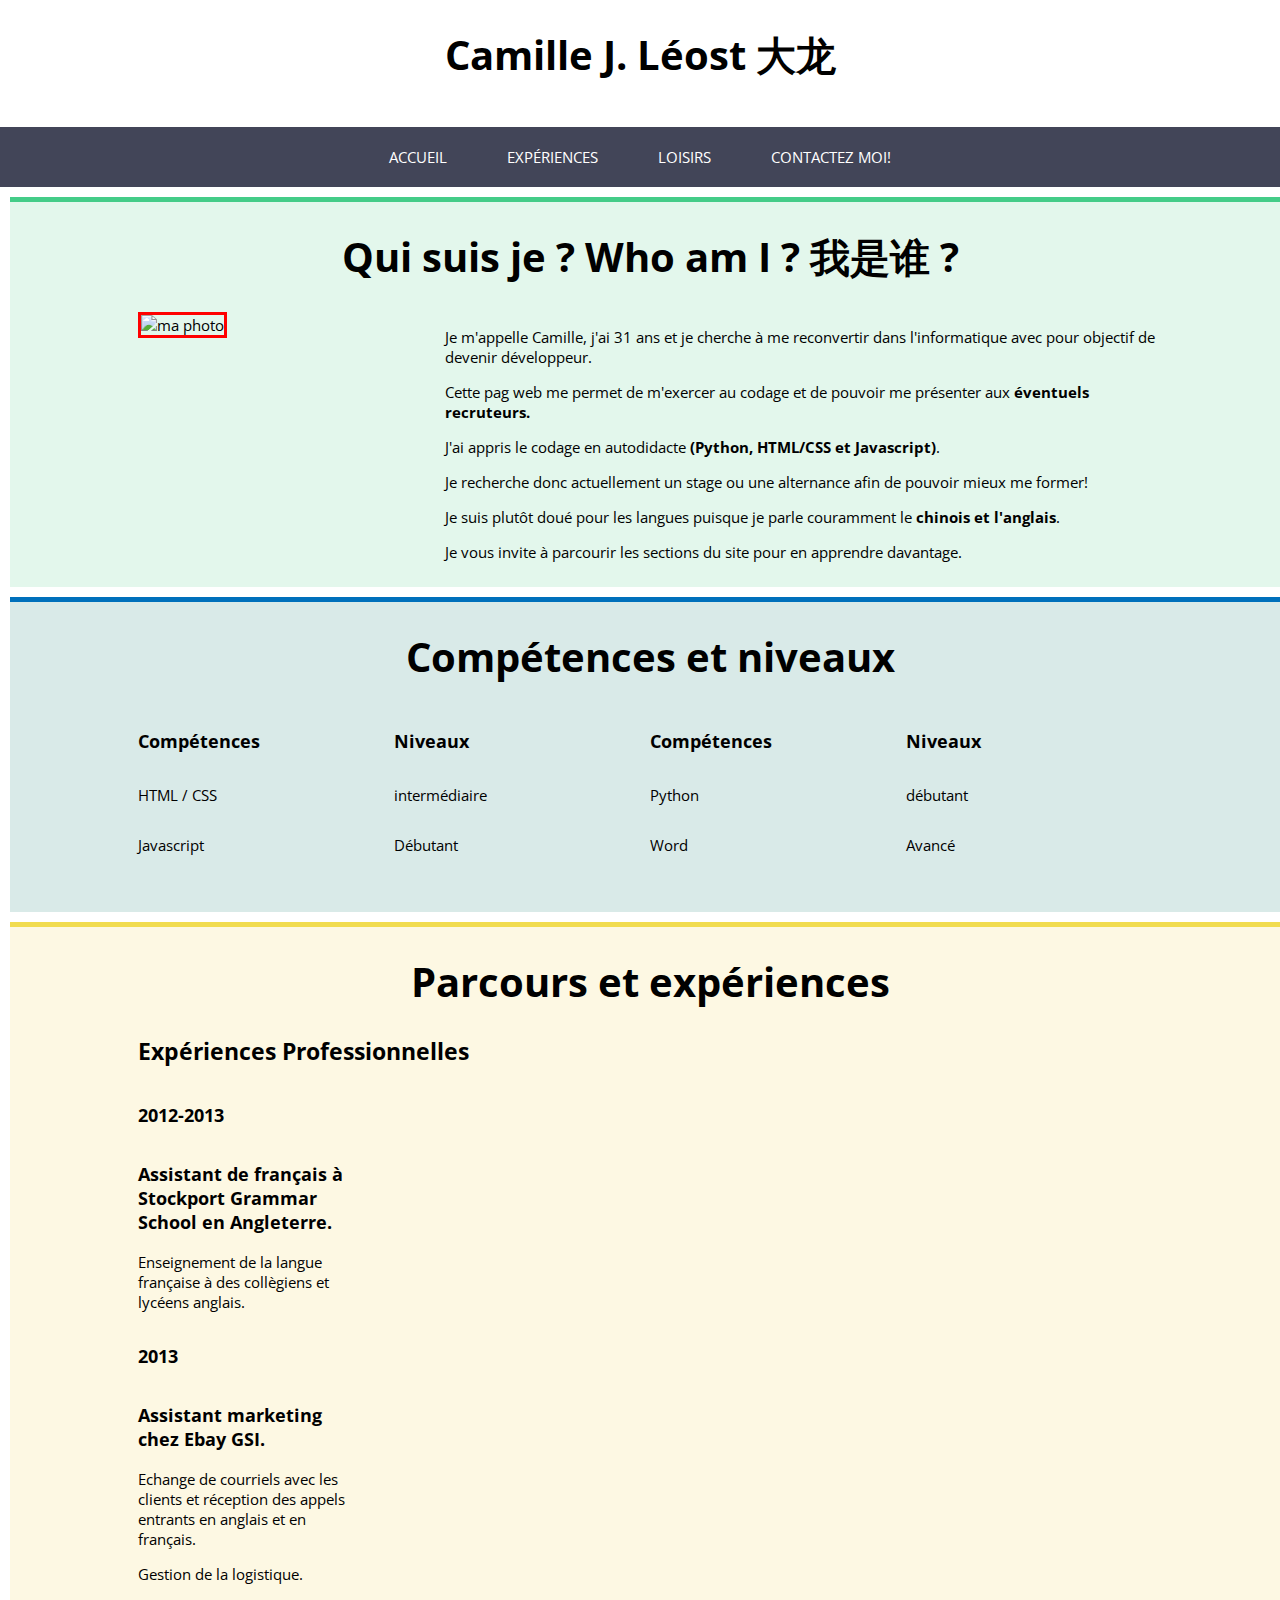
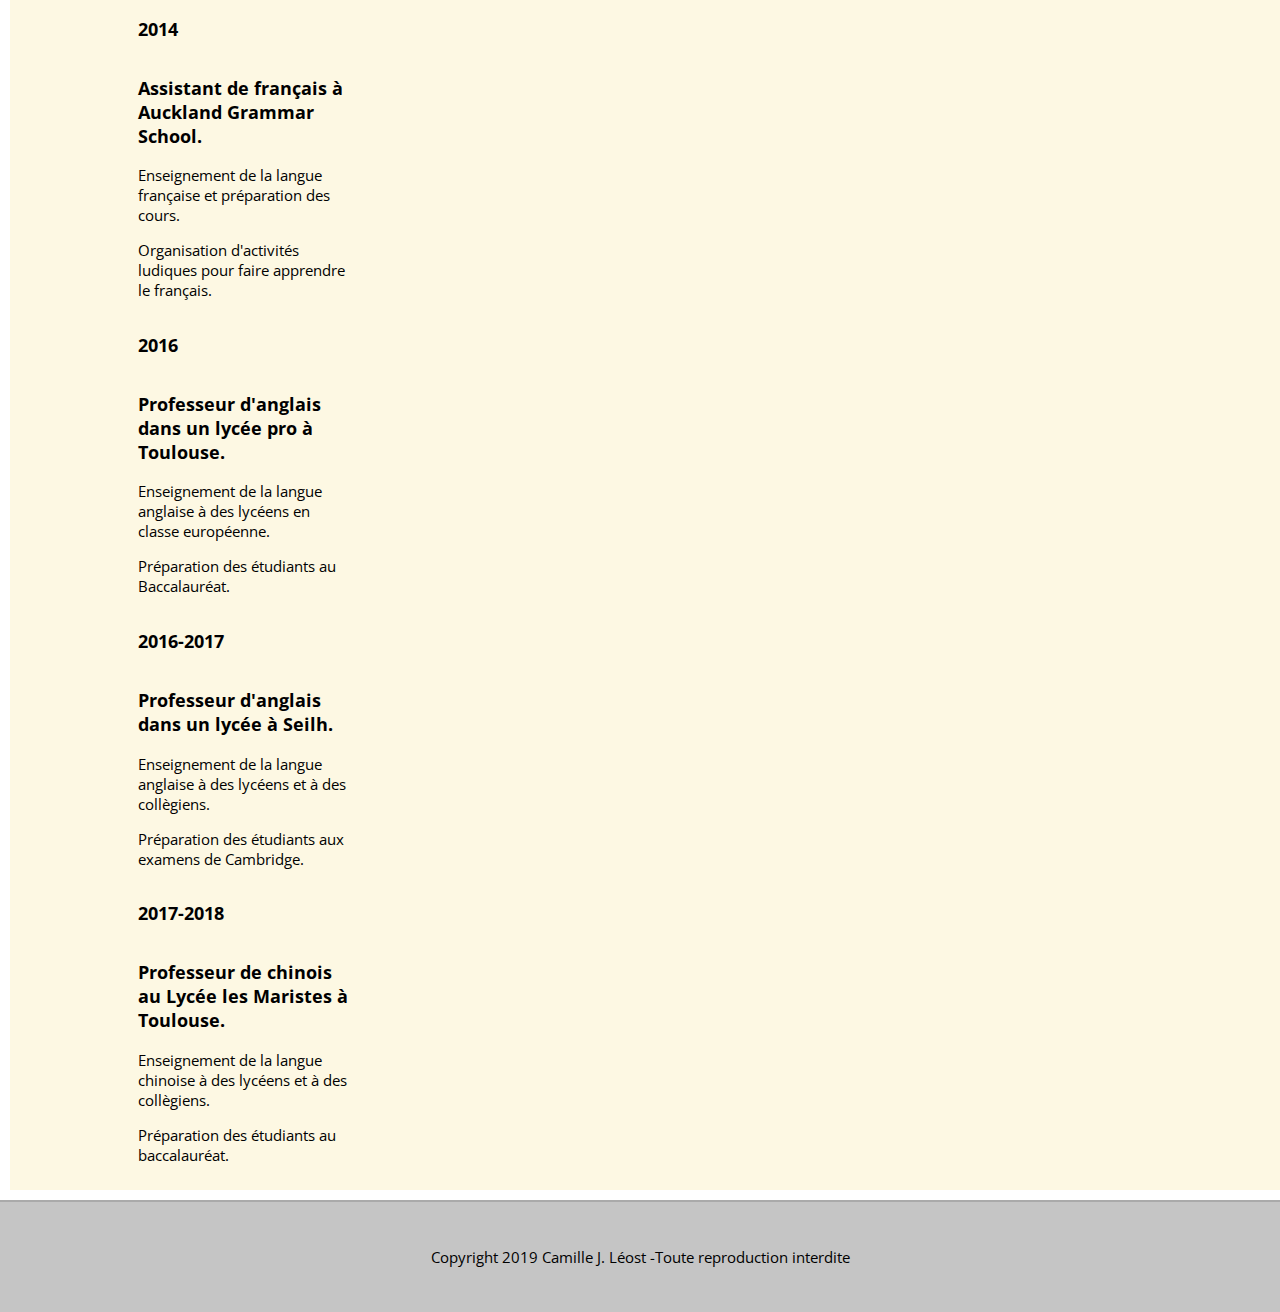
==== index.html @ 3ca23916 "first commit" ====
<!DOCTYPE html>
<html lang="fr-FR" dir="ltr">
  <head>
    <meta charset="utf-8">
    <meta name="viewport" content="width=device-width, initial-scale= 1.0">
    <meta name="description" content="Présentation de M. Camille J. Léost-CV">
    <link href="https://fonts.googleapis.com/css?family=Open+Sans+Condensed:300&display=swap"
    rel="stylesheet">
    <title>Essai</title>
      <link rel="stylesheet" href="style13.css">
  </head>
  <body>
     <header>
         <h1>Camille J. Léost 大龙</h1>
     </header>
     <nav>
       <div class="table">
          <ul>
              <li class="menu1">
                <a href="index.html">Accueil</a>
              </li>
              <li class="menu2">
                 <a href="essai2.html">Expériences</a>
              </li>
              <li class="menu3">
                  <a href="essai3.html">Loisirs</a>
              </li>
              <li class= "menu4">
                  <a href="essai4.html">Contactez moi!</a>
              </li>
          </ul>
        </div>
     </nav>
     <article>
       <section class="presentation">
         <h1>Qui suis je ? Who am I ? 我是谁 ?</h1>
        <div class="sec">
          <div class="left">
             <img src="chine2.jpg" class="aaa" alt="ma photo">
          </div>
          <div class="right">
          <p>Je m'appelle Camille, j'ai 31 ans et je cherche à me reconvertir dans l'informatique avec pour objectif de devenir développeur. </p>
          <p>Cette pag web me permet de m'exercer au codage et de pouvoir me présenter aux <strong>éventuels recruteurs.</strong> </p>
          <p>J'ai appris le codage en autodidacte <strong>(Python, HTML/CSS et Javascript)</strong>.</p>
          <p>Je recherche donc actuellement un stage ou une alternance afin de pouvoir mieux me former!</p>
          <p>Je suis plutôt doué pour les langues puisque je parle couramment le <strong>chinois et l'anglais</strong>.</p>
          <p>Je vous invite à parcourir les sections du site pour en apprendre davantage.</p>
          </div>
        </div>
       </section>
       <section class="competences">
         <h1>Compétences et niveaux</h1>
         <div class="sec">
               <div class="cleft">
                    <div class="sous">
                      <div class="sousleft"><h3>Compétences</h3></div>
                      <div class="sousright"><h3>Niveaux</h3></div>
                    </div>
                    <div class="sous">
                      <div class="sousleft"><p>HTML / CSS</p></div>
                      <div class="sousright"><p>intermédiaire</p></div>
                    </div>
                    <div class="sous">
                      <div class="sousleft"><p>Javascript</p></div>
                      <div class="sousright"><p>Débutant</p></div>
                    </div>
                  </div>
                  <div class="cright">
                      <div class="sous">
                        <div class="sousleft"><h3>Compétences</h3></div>
                        <div class="sousright"><h3>Niveaux</h3></div>
                      </div>
                      <div class="sous">
                        <div class="sousleft"><p>Python</p></div>
                        <div class="sousright"><p>débutant</p></div>
                      </div>
                      <div class="sous">
                        <div class="sousleft"><p>Word</p></div>
                        <div class="sousright"><p>Avancé</p></div>
                      </div>
                  </div>

             </div>
       </section>
       <section class= "parcours">
         <h1>Parcours et expériences</h1>
         <div class="sec">
            <h2>Expériences Professionnelles</h2>
            <div class="exp">
               <div class="left">
                 <h3>2012-2013</h3>
                 <div class="right">
                   <h3>Assistant de français à Stockport Grammar School en Angleterre.</h3>
                   <p>Enseignement de la langue française à des collègiens et lycéens anglais.</p>
                 </div>
               </div>
            </div>
            <div class="exp">
               <div class="left">
                 <h3>2013</h3>
                 <div class="right">
                   <h3>Assistant marketing chez Ebay GSI.</h3>
                   <p>Echange  de courriels avec les clients et réception des appels entrants en anglais et en français.</p>
                   <p>Gestion de la logistique.</p>
                 </div>
               </div>
            </div>
            <div class="exp">
               <div class="left">
                 <h3>2014</h3>
                 <div class="right">
                   <h3>Assistant de français à Auckland Grammar School.</h3>
                   <p>Enseignement de la langue française et préparation des cours.</p>
                   <p>Organisation d'activités ludiques pour faire apprendre le français.</p>
                 </div>
               </div>
            </div>
            <div class="exp">
               <div class="left">
                 <h3>2016</h3>
                 <div class="right">
                   <h3>Professeur d'anglais dans un lycée pro à Toulouse.</h3>
                   <p>Enseignement de la langue anglaise à des lycéens en classe européenne.</p>
                   <p>Préparation des étudiants au Baccalauréat.</p>
                 </div>
               </div>
            </div>
            <div class="exp">
               <div class="left">
                 <h3>2016-2017</h3>
                 <div class="right">
                   <h3>Professeur d'anglais dans un lycée à Seilh.</h3>
                   <p>Enseignement de la langue anglaise à des lycéens et à des collègiens.</p>
                   <p>Préparation des étudiants aux examens de Cambridge.</p>
                 </div>
               </div>
            </div>
            <div class="exp">
               <div class="left">
                 <h3>2017-2018</h3>
                 <div class="right">
                   <h3>Professeur de chinois au Lycée les Maristes à Toulouse.</h3>
                   <p>Enseignement de la langue chinoise à des lycéens et à des collègiens.</p>
                   <p>Préparation des étudiants au baccalauréat.</p>
                 </div>
               </div>
            </div>
         </div>
       </section>
     </article>
     <footer>
         <p>Copyright 2019 Camille J. Léost -Toute reproduction interdite</p>
     </footer>
  </body>
</html>
---- style13.css ----
body{
  font-family: 'Open Sans Condensed', sans-serif;
  font-size: 15px;
  margin: 0px;
  padding: 0px;
}

h1{
  font-size: 40px;
  font-weight: bold;
  text-align: center;
}


img{
	width: 280px;
	height: 220px;
  border-style: solid;
  border-width: 3px;
  border-color: red;
}



header{
  height: 100px;
}

footer{
  height: 80px;
  padding-top: 30px;
  text-align: center;
  background-color: #C5C5C5;
  border-top: 2PX solid #AAA;
}

nav{
  width: 100%;
  background-color: #424558;
}

nav ul{
  margin: 0px;
  padding: 0px;
}

nav li{
  list-style-type: none;
  float: left;
}

nav a{
  display: inline-block;
  text-decoration: none;
  padding: 20px 30px;
  color:#FFF;
  text-transform: uppercase;
  font-size: 15px;
}

.table{
  display: table;
  margin: 0 auto;
}

.menu1:hover, .presentation{
  border-top:  5px solid #4C8;
  background-color: rgba(64, 200, 130, 0.15);
}

.menu2:hover, .parcours{
  border-top: 5px solid #f1dc4f;
  background-color: rgba(241, 211, 70, 0.15);
}

.menu3:hover, .competences {
  border-top: 5px solid #0070BB;
  background-color: rgba(000, 112, 102, 0.15);
}

.menu4:hover{
  border-top: 5px solid #E44D26;
  background-color: rgba(228, 77, 38, 0.15);
}

nav li:hover a{
  padding: 15px 30px 20px 30px;
}


section{
  width: 100%;
  min-height: 300px;
  padding-bottom: 10px;
  margin: 10px;
}

.sec{
  margin: 0px 10%;
}

.left{
  float: left;
  width: 30%;
}

.right{
  float: left;
  width: 70%;
}

.cleft, .cright, .sousleft, .sousright{
  width: 50%;
  float: left;
}

.sec::after, .exp::after{
  content: "";
  display: table;
  clear: both;
}

.orange{
  border-top: 5px solid orange;
  background-color:  rgba(228,117, 38, 0.15);
}

.rose{
  border-top: 5px solid purple;
  background-color: rgba(204,0,255,0.15);
}

.rouge{
  border-top: 5px solid red;
  background-color: rgba(228, 77, 38, 0.15);
}


.leftexp{
  width: 45%
  float: left;
}


.rightexp{
  width: 50%
  float: left;
  margin-left: 5%;
}

.vert{
  border-top: 5px solid #55AB67;
  background-color: rgba(75, 200, 80, 0.15);
}

.bleu{
  border-top: 5px solid #0070BB;
    background-color: rgba(000, 112, 102, 0.15);
}

.beige{
    border-top: 5px solid #FF9966;
    background-color: rgba(255, 204, 102, 0.15);
}




.vert img{
  width: 220px;
  height: 280px;
}

.beige img{
  width: 770px;
  height: 470px;
}

@media screen and (max-width:780px){
  header{
    height:50px;
   }
   h1{
     font-size: 28px;
    margin: 20px 0px 0px 0px;
     }
     nav li a{
       font-size: 12px;
       padding: 10px;
       }
     navli: hover a{
       padding: 5px 10px 10px 10px;
       }
}
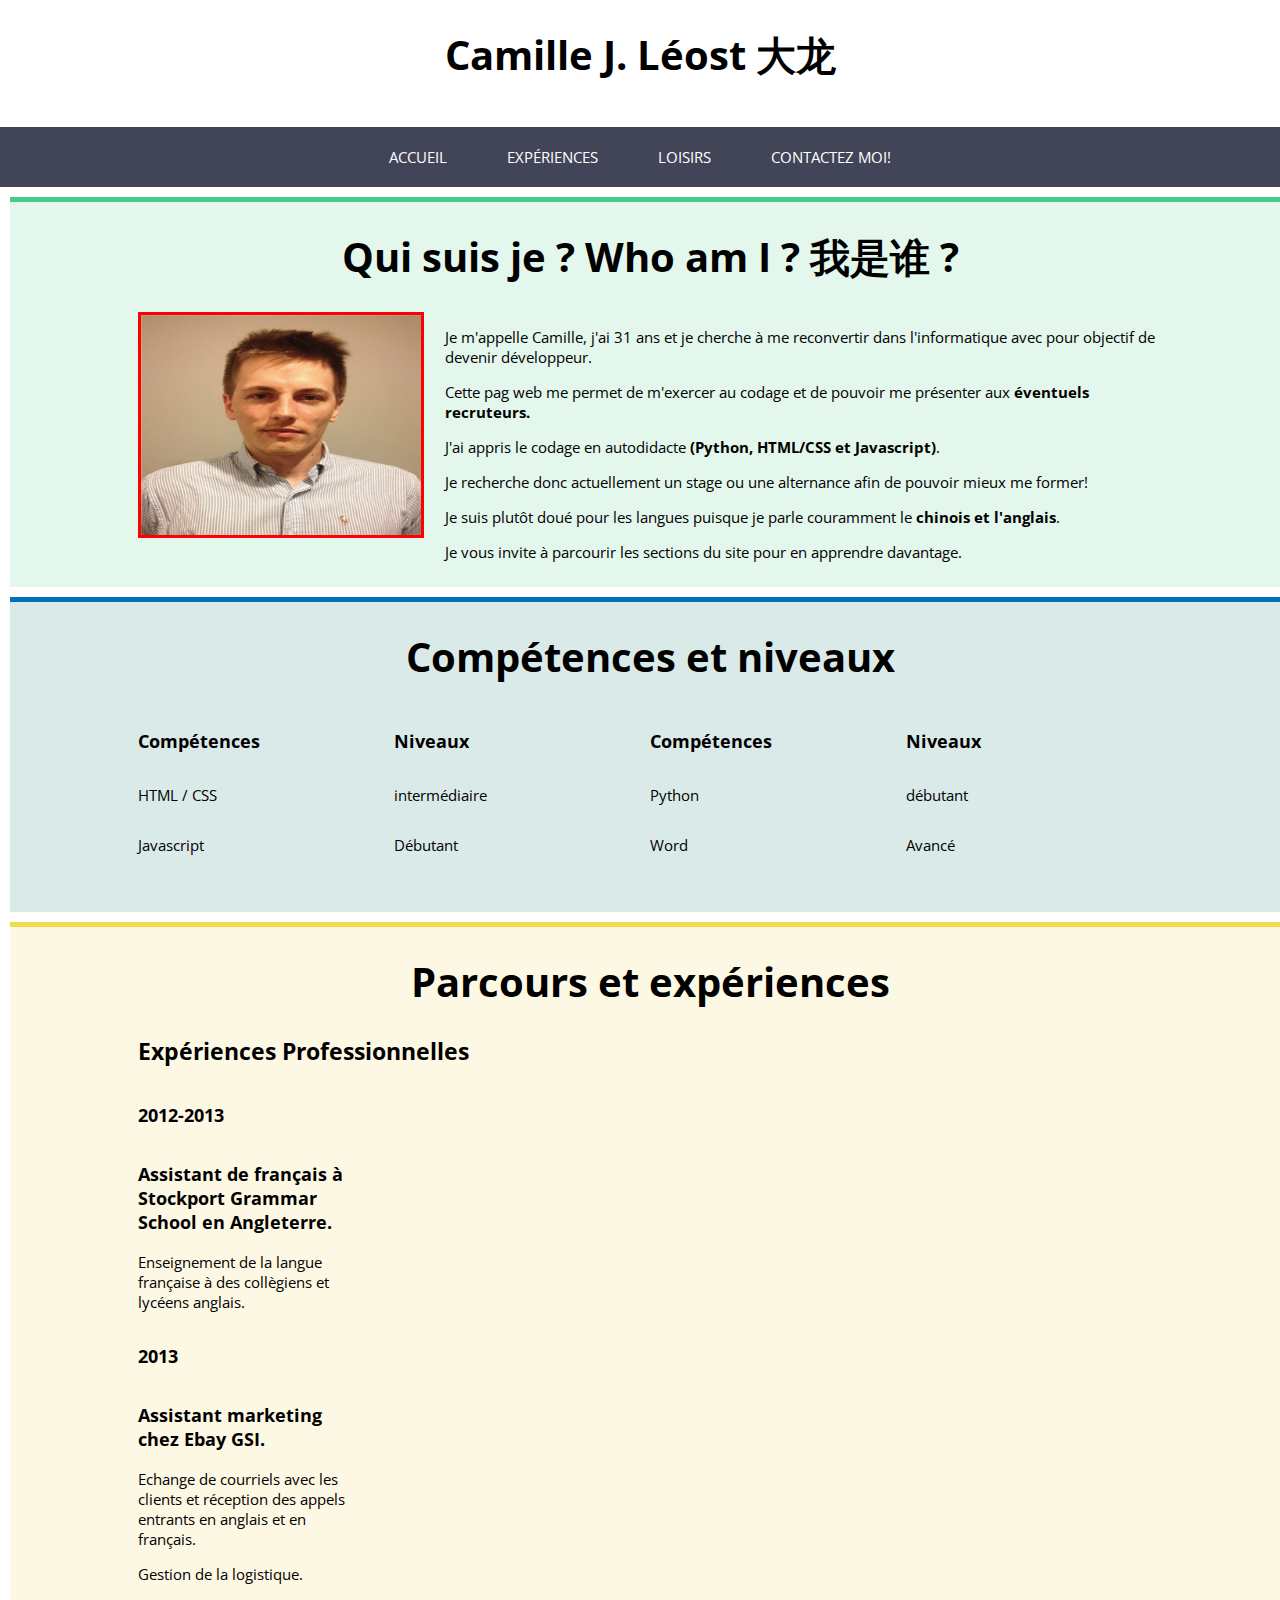
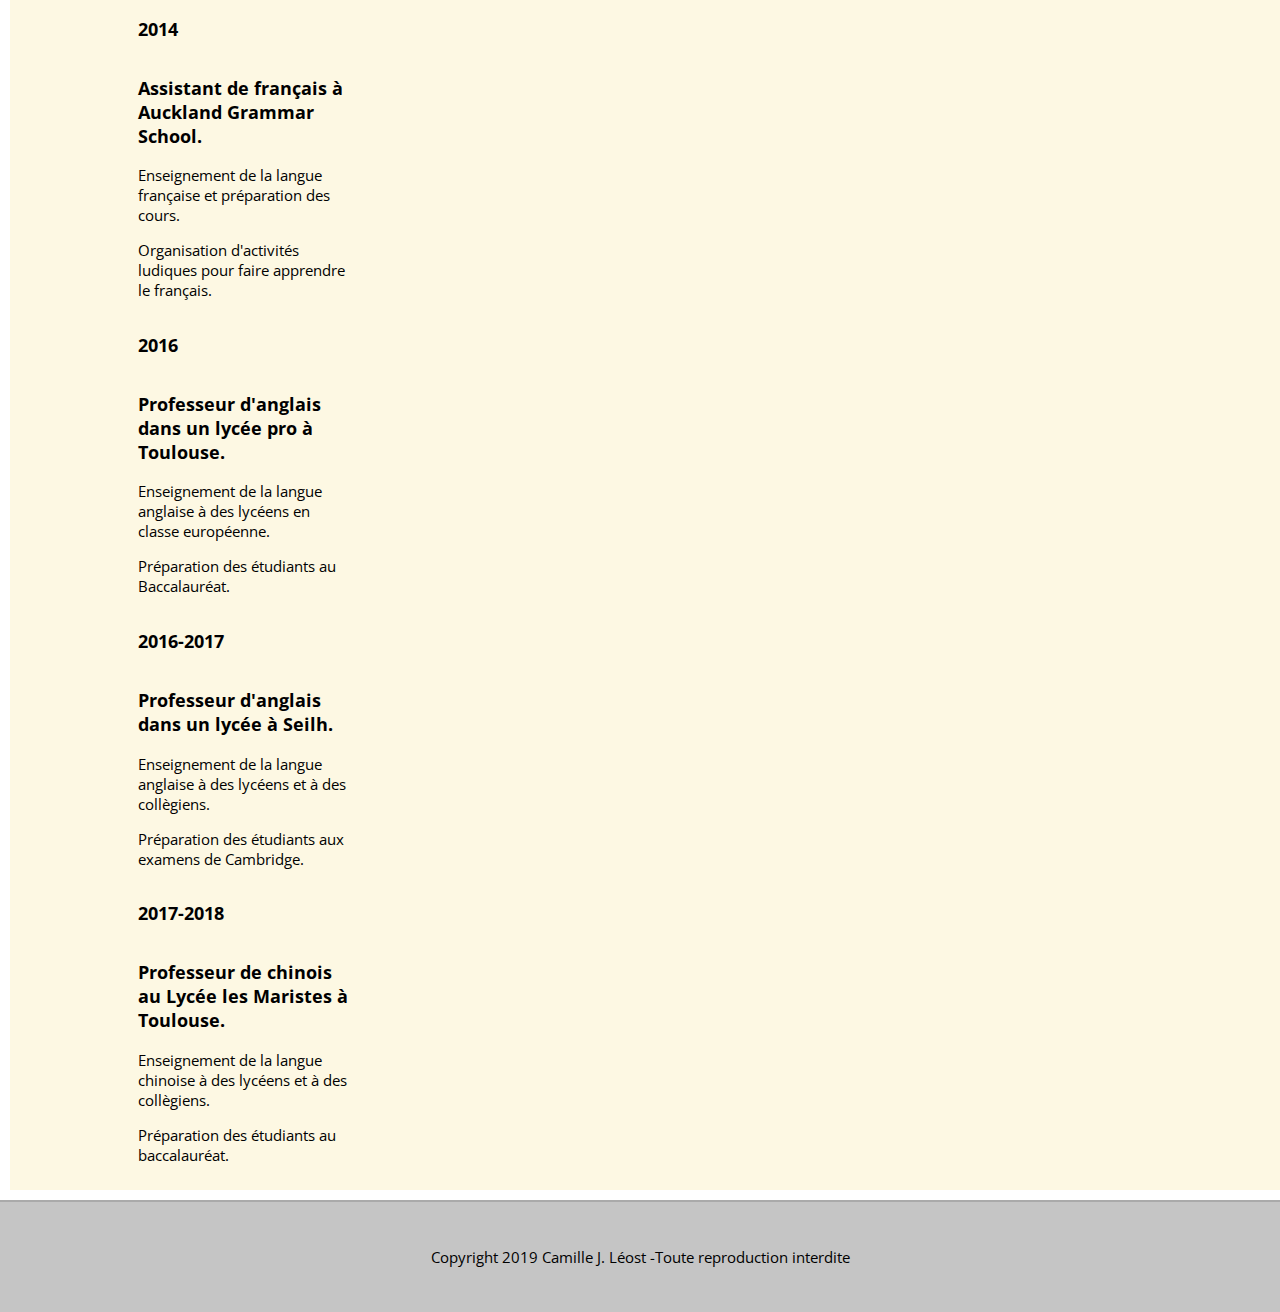
==== commit 9453b2b0: "first commit" ====
--- a/index.html
+++ b/index.html
@@ -36,7 +36,7 @@
          <h1>Qui suis je ? Who am I ? 我是谁 ?</h1>
         <div class="sec">
           <div class="left">
-             <img src="chine2.jpg" class="aaa" alt="ma photo">
+             <img src="cam.jpg" class="aaa" alt="ma photo">
           </div>
           <div class="right">
           <p>Je m'appelle Camille, j'ai 31 ans et je cherche à me reconvertir dans l'informatique avec pour objectif de devenir développeur. </p>
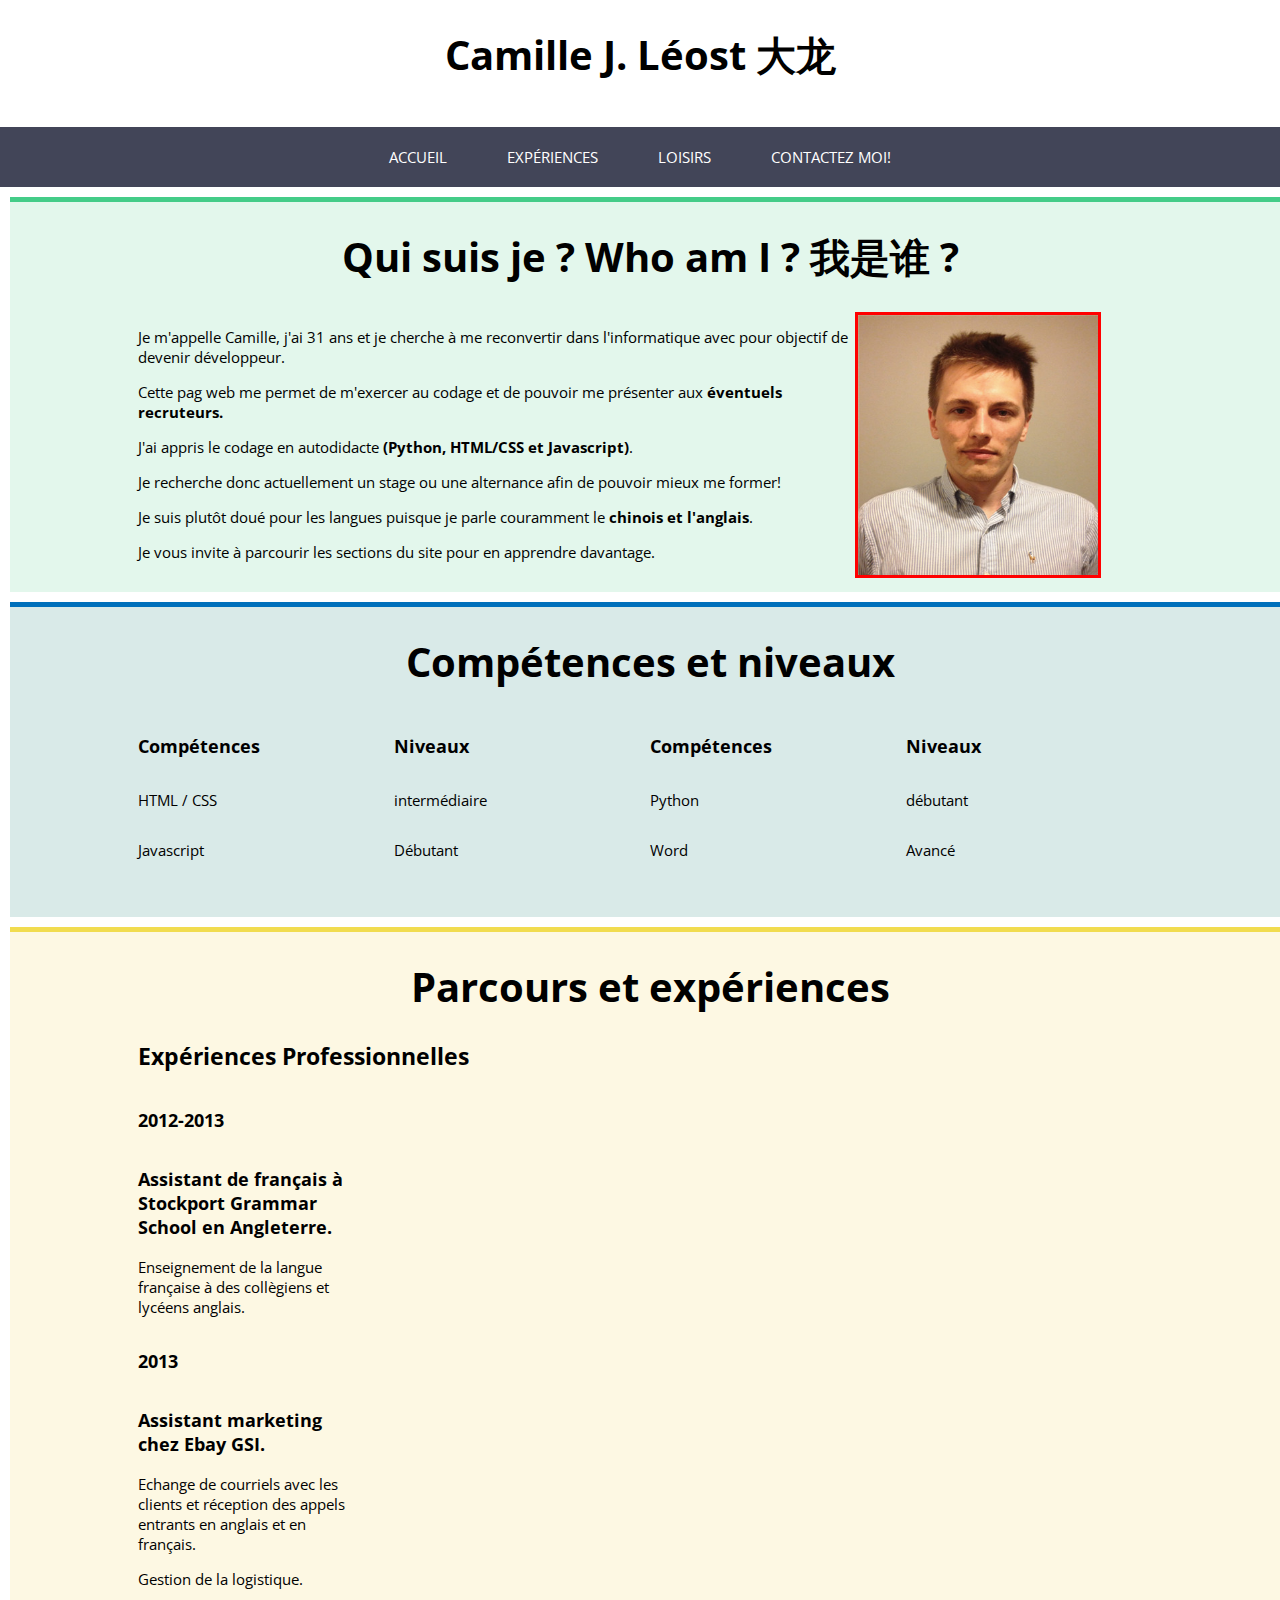
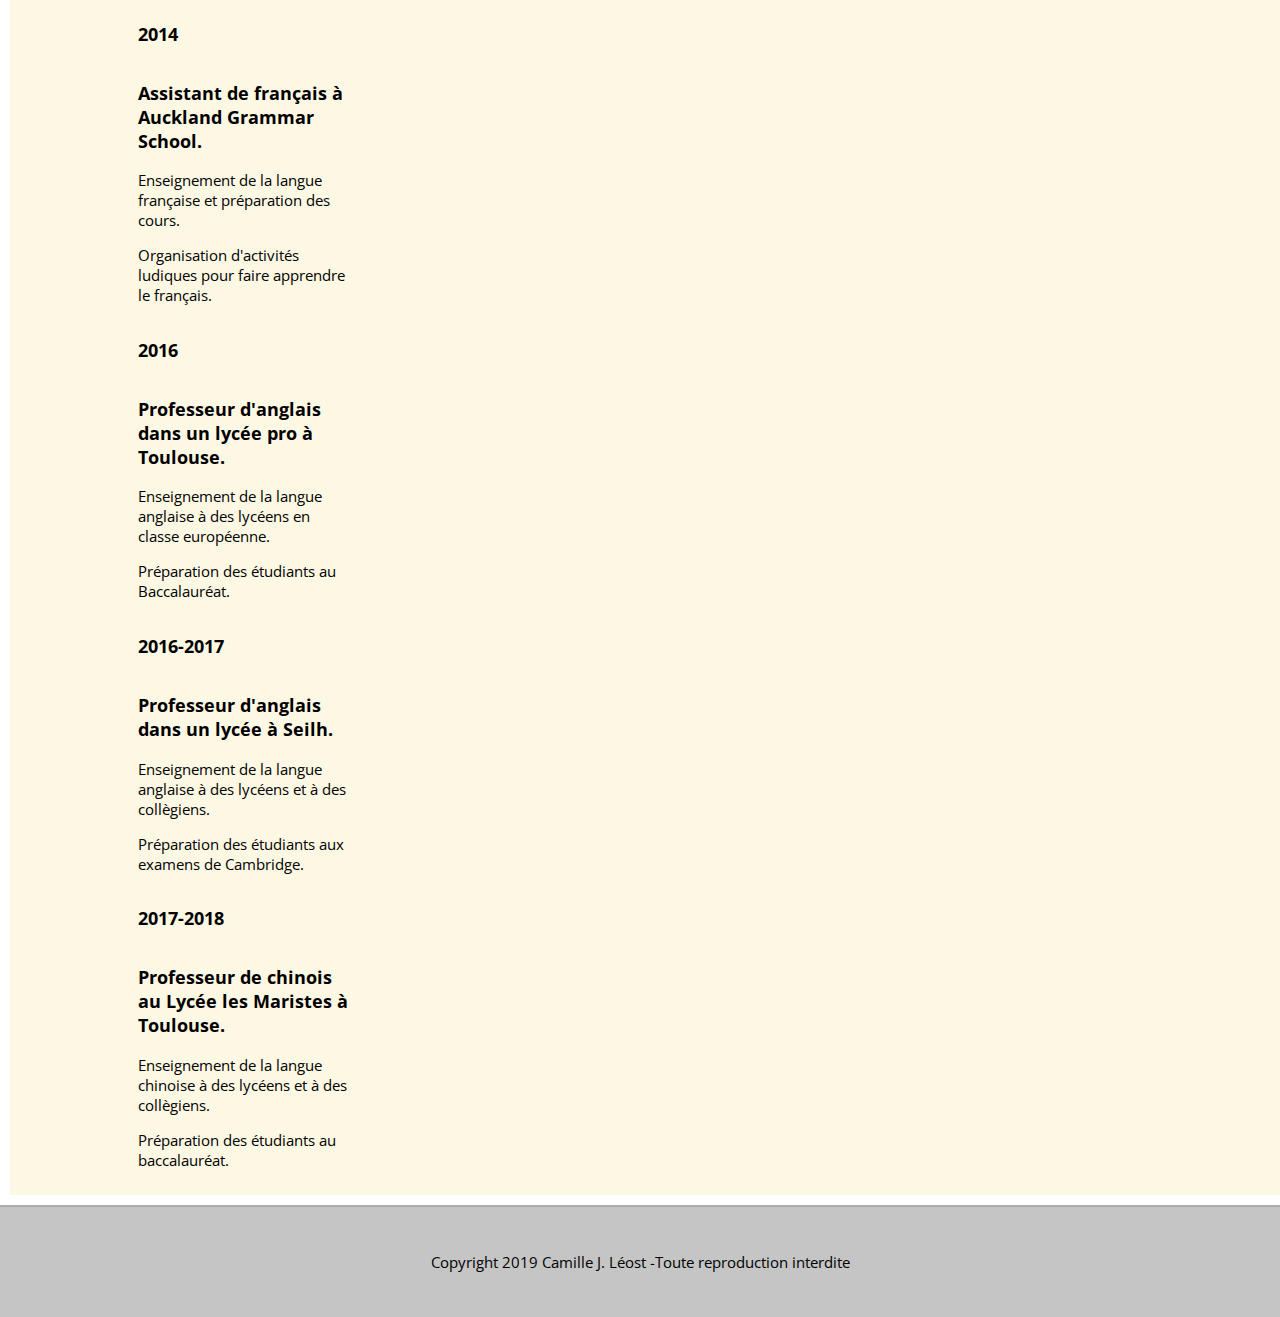
==== commit b787444f: "Add files via upload" ====
--- a/index.html
+++ b/index.html
@@ -1,155 +1,170 @@
-<!DOCTYPE html>
-<html lang="fr-FR" dir="ltr">
-  <head>
-    <meta charset="utf-8">
-    <meta name="viewport" content="width=device-width, initial-scale= 1.0">
-    <meta name="description" content="Présentation de M. Camille J. Léost-CV">
-    <link href="https://fonts.googleapis.com/css?family=Open+Sans+Condensed:300&display=swap"
-    rel="stylesheet">
-    <title>Essai</title>
-      <link rel="stylesheet" href="style13.css">
-  </head>
-  <body>
-     <header>
-         <h1>Camille J. Léost 大龙</h1>
-     </header>
-     <nav>
-       <div class="table">
-          <ul>
-              <li class="menu1">
-                <a href="index.html">Accueil</a>
-              </li>
-              <li class="menu2">
-                 <a href="essai2.html">Expériences</a>
-              </li>
-              <li class="menu3">
-                  <a href="essai3.html">Loisirs</a>
-              </li>
-              <li class= "menu4">
-                  <a href="essai4.html">Contactez moi!</a>
-              </li>
-          </ul>
-        </div>
-     </nav>
-     <article>
-       <section class="presentation">
-         <h1>Qui suis je ? Who am I ? 我是谁 ?</h1>
-        <div class="sec">
-          <div class="left">
-             <img src="cam.jpg" class="aaa" alt="ma photo">
-          </div>
-          <div class="right">
-          <p>Je m'appelle Camille, j'ai 31 ans et je cherche à me reconvertir dans l'informatique avec pour objectif de devenir développeur. </p>
-          <p>Cette pag web me permet de m'exercer au codage et de pouvoir me présenter aux <strong>éventuels recruteurs.</strong> </p>
-          <p>J'ai appris le codage en autodidacte <strong>(Python, HTML/CSS et Javascript)</strong>.</p>
-          <p>Je recherche donc actuellement un stage ou une alternance afin de pouvoir mieux me former!</p>
-          <p>Je suis plutôt doué pour les langues puisque je parle couramment le <strong>chinois et l'anglais</strong>.</p>
-          <p>Je vous invite à parcourir les sections du site pour en apprendre davantage.</p>
-          </div>
-        </div>
-       </section>
-       <section class="competences">
-         <h1>Compétences et niveaux</h1>
-         <div class="sec">
-               <div class="cleft">
-                    <div class="sous">
-                      <div class="sousleft"><h3>Compétences</h3></div>
-                      <div class="sousright"><h3>Niveaux</h3></div>
-                    </div>
-                    <div class="sous">
-                      <div class="sousleft"><p>HTML / CSS</p></div>
-                      <div class="sousright"><p>intermédiaire</p></div>
-                    </div>
-                    <div class="sous">
-                      <div class="sousleft"><p>Javascript</p></div>
-                      <div class="sousright"><p>Débutant</p></div>
-                    </div>
-                  </div>
-                  <div class="cright">
-                      <div class="sous">
-                        <div class="sousleft"><h3>Compétences</h3></div>
-                        <div class="sousright"><h3>Niveaux</h3></div>
-                      </div>
-                      <div class="sous">
-                        <div class="sousleft"><p>Python</p></div>
-                        <div class="sousright"><p>débutant</p></div>
-                      </div>
-                      <div class="sous">
-                        <div class="sousleft"><p>Word</p></div>
-                        <div class="sousright"><p>Avancé</p></div>
-                      </div>
-                  </div>
-
-             </div>
-       </section>
-       <section class= "parcours">
-         <h1>Parcours et expériences</h1>
-         <div class="sec">
-            <h2>Expériences Professionnelles</h2>
-            <div class="exp">
-               <div class="left">
-                 <h3>2012-2013</h3>
-                 <div class="right">
-                   <h3>Assistant de français à Stockport Grammar School en Angleterre.</h3>
-                   <p>Enseignement de la langue française à des collègiens et lycéens anglais.</p>
-                 </div>
-               </div>
-            </div>
-            <div class="exp">
-               <div class="left">
-                 <h3>2013</h3>
-                 <div class="right">
-                   <h3>Assistant marketing chez Ebay GSI.</h3>
-                   <p>Echange  de courriels avec les clients et réception des appels entrants en anglais et en français.</p>
-                   <p>Gestion de la logistique.</p>
-                 </div>
-               </div>
-            </div>
-            <div class="exp">
-               <div class="left">
-                 <h3>2014</h3>
-                 <div class="right">
-                   <h3>Assistant de français à Auckland Grammar School.</h3>
-                   <p>Enseignement de la langue française et préparation des cours.</p>
-                   <p>Organisation d'activités ludiques pour faire apprendre le français.</p>
-                 </div>
-               </div>
-            </div>
-            <div class="exp">
-               <div class="left">
-                 <h3>2016</h3>
-                 <div class="right">
-                   <h3>Professeur d'anglais dans un lycée pro à Toulouse.</h3>
-                   <p>Enseignement de la langue anglaise à des lycéens en classe européenne.</p>
-                   <p>Préparation des étudiants au Baccalauréat.</p>
-                 </div>
-               </div>
-            </div>
-            <div class="exp">
-               <div class="left">
-                 <h3>2016-2017</h3>
-                 <div class="right">
-                   <h3>Professeur d'anglais dans un lycée à Seilh.</h3>
-                   <p>Enseignement de la langue anglaise à des lycéens et à des collègiens.</p>
-                   <p>Préparation des étudiants aux examens de Cambridge.</p>
-                 </div>
-               </div>
-            </div>
-            <div class="exp">
-               <div class="left">
-                 <h3>2017-2018</h3>
-                 <div class="right">
-                   <h3>Professeur de chinois au Lycée les Maristes à Toulouse.</h3>
-                   <p>Enseignement de la langue chinoise à des lycéens et à des collègiens.</p>
-                   <p>Préparation des étudiants au baccalauréat.</p>
-                 </div>
-               </div>
-            </div>
-         </div>
-       </section>
-     </article>
-     <footer>
-         <p>Copyright 2019 Camille J. Léost -Toute reproduction interdite</p>
-     </footer>
-  </body>
-</html>
+<!DOCTYPE html>
+<html lang="fr-FR" dir="ltr">
+  <head>
+    <meta charset="utf-8">
+    <meta name="viewport" content="width=device-width, initial-scale= 1.0">
+    <meta name="description" content="Présentation de M. Camille J. Léost-CV">
+    <link href="https://fonts.googleapis.com/css?family=Open+Sans+Condensed:300&display=swap"
+    rel="stylesheet">
+    <title>Essai</title>
+      <link rel="stylesheet" href="style13.css">
+  </head>
+  <body>
+     <header>
+         <h1>Camille J. Léost 大龙</h1>
+     </header>
+     <nav>
+       <div class="table">
+          <ul>
+              <li class="menu1">
+                <a href="index.html">Accueil</a>
+              </li>
+              <li class="menu2">
+                 <a href="essai2.html">Expériences</a>
+              </li>
+              <li class="menu3">
+                  <a href="essai3.html">Loisirs</a>
+              </li>
+              <li class= "menu4">
+                  <a href="essai4.html">Contactez moi!</a>
+              </li>
+          </ul>
+        </div>
+     </nav>
+     <article>
+       <section class="presentation">
+         <h1>Qui suis je ? Who am I ? 我是谁 ?</h1>
+        <div class="sec">
+          <div class="right">
+          <p>Je m'appelle Camille, j'ai 31 ans et je cherche à me reconvertir dans l'informatique avec pour objectif de devenir développeur. </p>
+          <p>Cette pag web me permet de m'exercer au codage et de pouvoir me présenter aux <strong>éventuels recruteurs.</strong> </p>
+          <p>J'ai appris le codage en autodidacte <strong>(Python, HTML/CSS et Javascript)</strong>.</p>
+          <p>Je recherche donc actuellement un stage ou une alternance afin de pouvoir mieux me former!</p>
+          <p>Je suis plutôt doué pour les langues puisque je parle couramment le <strong>chinois et l'anglais</strong>.</p>
+          <p>Je vous invite à parcourir les sections du site pour en apprendre davantage.</p>
+          </div>
+          <div class="left">
+            <img src="cam.jpg" alt="ma photo">
+          </div>
+        </div>
+       </section>
+       <section class="competences">
+         <h1>Compétences et niveaux</h1>
+         <div class="sec">
+               <div class="cleft">
+                    <div class="sous">
+                      <div class="sousleft"><h3>Compétences</h3></div>
+                      <div class="sousright"><h3>Niveaux</h3></div>
+                    </div>
+                    <div class="sous">
+                      <div class="sousleft"><p>HTML / CSS</p></div>
+                      <div class="sousright"><p>intermédiaire</p></div>
+                    </div>
+                    <div class="sous">
+                      <div class="sousleft"><p>Javascript</p></div>
+                      <div class="sousright"><p>Débutant</p></div>
+                    </div>
+                  </div>
+                  <div class="cright">
+                      <div class="sous">
+                        <div class="sousleft"><h3>Compétences</h3></div>
+                        <div class="sousright"><h3>Niveaux</h3></div>
+                      </div>
+                      <div class="sous">
+                        <div class="sousleft"><p>Python</p></div>
+                        <div class="sousright"><p>débutant</p></div>
+                      </div>
+                      <div class="sous">
+                        <div class="sousleft"><p>Word</p></div>
+                        <div class="sousright"><p>Avancé</p></div>
+                      </div>
+                  </div>
+
+             </div>
+       </section>
+       <section class= "parcours">
+         <h1>Parcours et expériences</h1>
+         <div class="sec">
+            <h2>Expériences Professionnelles</h2>
+            <div class="exp">
+               <div class="left">
+                 <h3>2012-2013</h3>
+                 <div class="right">
+                   <h3>Assistant de français à Stockport Grammar School en Angleterre.</h3>
+                   <p>Enseignement de la langue française à des collègiens et lycéens anglais.</p>
+                 </div>
+               </div>
+            </div>
+            <div class="exp">
+               <div class="left">
+                 <h3>2013</h3>
+                 <div class="right">
+                   <h3>Assistant marketing chez Ebay GSI.</h3>
+                   <p>Echange  de courriels avec les clients et réception des appels entrants en anglais et en français.</p>
+                   <p>Gestion de la logistique.</p>
+                 </div>
+               </div>
+            </div>
+            <div class="exp">
+               <div class="left">
+                 <h3>2014</h3>
+                 <div class="right">
+                   <h3>Assistant de français à Auckland Grammar School.</h3>
+                   <p>Enseignement de la langue française et préparation des cours.</p>
+                   <p>Organisation d'activités ludiques pour faire apprendre le français.</p>
+                 </div>
+               </div>
+            </div>
+            <div class="exp">
+               <div class="left">
+                 <h3>2016</h3>
+                 <div class="right">
+                   <h3>Professeur d'anglais dans un lycée pro à Toulouse.</h3>
+                   <p>Enseignement de la langue anglaise à des lycéens en classe européenne.</p>
+                   <p>Préparation des étudiants au Baccalauréat.</p>
+                 </div>
+               </div>
+            </div>
+            <div class="exp">
+               <div class="left">
+                 <h3>2016-2017</h3>
+                 <div class="right">
+                   <h3>Professeur d'anglais dans un lycée à Seilh.</h3>
+                   <p>Enseignement de la langue anglaise à des lycéens et à des collègiens.</p>
+                   <p>Préparation des étudiants aux examens de Cambridge.</p>
+                 </div>
+               </div>
+            </div>
+            <div class="exp">
+               <div class="left">
+                 <h3>2017-2018</h3>
+                 <div class="right">
+                   <h3>Professeur de chinois au Lycée les Maristes à Toulouse.</h3>
+                   <p>Enseignement de la langue chinoise à des lycéens et à des collègiens.</p>
+                   <p>Préparation des étudiants au baccalauréat.</p>
+                 </div>
+               </div>
+            </div>
+         </div>
+       </section>
+     </article>
+     <script>
+       var moi = {
+         welcome: "Bienvenu sur le site de",
+         prenom: "Camille Julien",
+         nom: "Leost",
+
+           id : function(){
+             return "welcome:" + this.welcome +
+                    "\nprenom:" + this.prenom
+                    "\nnom:"   + this.nom;
+           }
+         }
+
+         alert(moi.id());
+     </script>
+     <footer>
+         <p>Copyright 2019 Camille J. Léost -Toute reproduction interdite</p>
+     </footer>
+  </body>
+</html>
--- a/style13.css
+++ b/style13.css
@@ -1,194 +1,194 @@
-body{
-  font-family: 'Open Sans Condensed', sans-serif;
-  font-size: 15px;
-  margin: 0px;
-  padding: 0px;
-}
-
-h1{
-  font-size: 40px;
-  font-weight: bold;
-  text-align: center;
-}
-
-
-img{
-	width: 280px;
-	height: 220px;
-  border-style: solid;
-  border-width: 3px;
-  border-color: red;
-}
-
-
-
-header{
-  height: 100px;
-}
-
-footer{
-  height: 80px;
-  padding-top: 30px;
-  text-align: center;
-  background-color: #C5C5C5;
-  border-top: 2PX solid #AAA;
-}
-
-nav{
-  width: 100%;
-  background-color: #424558;
-}
-
-nav ul{
-  margin: 0px;
-  padding: 0px;
-}
-
-nav li{
-  list-style-type: none;
-  float: left;
-}
-
-nav a{
-  display: inline-block;
-  text-decoration: none;
-  padding: 20px 30px;
-  color:#FFF;
-  text-transform: uppercase;
-  font-size: 15px;
-}
-
-.table{
-  display: table;
-  margin: 0 auto;
-}
-
-.menu1:hover, .presentation{
-  border-top:  5px solid #4C8;
-  background-color: rgba(64, 200, 130, 0.15);
-}
-
-.menu2:hover, .parcours{
-  border-top: 5px solid #f1dc4f;
-  background-color: rgba(241, 211, 70, 0.15);
-}
-
-.menu3:hover, .competences {
-  border-top: 5px solid #0070BB;
-  background-color: rgba(000, 112, 102, 0.15);
-}
-
-.menu4:hover{
-  border-top: 5px solid #E44D26;
-  background-color: rgba(228, 77, 38, 0.15);
-}
-
-nav li:hover a{
-  padding: 15px 30px 20px 30px;
-}
-
-
-section{
-  width: 100%;
-  min-height: 300px;
-  padding-bottom: 10px;
-  margin: 10px;
-}
-
-.sec{
-  margin: 0px 10%;
-}
-
-.left{
-  float: left;
-  width: 30%;
-}
-
-.right{
-  float: left;
-  width: 70%;
-}
-
-.cleft, .cright, .sousleft, .sousright{
-  width: 50%;
-  float: left;
-}
-
-.sec::after, .exp::after{
-  content: "";
-  display: table;
-  clear: both;
-}
-
-.orange{
-  border-top: 5px solid orange;
-  background-color:  rgba(228,117, 38, 0.15);
-}
-
-.rose{
-  border-top: 5px solid purple;
-  background-color: rgba(204,0,255,0.15);
-}
-
-.rouge{
-  border-top: 5px solid red;
-  background-color: rgba(228, 77, 38, 0.15);
-}
-
-
-.leftexp{
-  width: 45%
-  float: left;
-}
-
-
-.rightexp{
-  width: 50%
-  float: left;
-  margin-left: 5%;
-}
-
-.vert{
-  border-top: 5px solid #55AB67;
-  background-color: rgba(75, 200, 80, 0.15);
-}
-
-.bleu{
-  border-top: 5px solid #0070BB;
-    background-color: rgba(000, 112, 102, 0.15);
-}
-
-.beige{
-    border-top: 5px solid #FF9966;
-    background-color: rgba(255, 204, 102, 0.15);
-}
-
-
-
-
-.vert img{
-  width: 220px;
-  height: 280px;
-}
-
-.beige img{
-  width: 770px;
-  height: 470px;
-}
-
-@media screen and (max-width:780px){
-  header{
-    height:50px;
-   }
-   h1{
-     font-size: 28px;
-    margin: 20px 0px 0px 0px;
-     }
-     nav li a{
-       font-size: 12px;
-       padding: 10px;
-       }
-     navli: hover a{
-       padding: 5px 10px 10px 10px;
-       }
-}
+body{
+  font-family: 'Open Sans Condensed', sans-serif;
+  font-size: 15px;
+  margin: 0px;
+  padding: 0px;
+}
+
+h1{
+  font-size: 40px;
+  font-weight: bold;
+  text-align: center;
+}
+
+
+img{
+	width: 240px;
+	height: 260px;
+  border-style: solid;
+  border-width: 3px;
+  border-color: red;
+}
+
+
+
+header{
+  height: 100px;
+}
+
+footer{
+  height: 80px;
+  padding-top: 30px;
+  text-align: center;
+  background-color: #C5C5C5;
+  border-top: 2PX solid #AAA;
+}
+
+nav{
+  width: 100%;
+  background-color: #424558;
+}
+
+nav ul{
+  margin: 0px;
+  padding: 0px;
+}
+
+nav li{
+  list-style-type: none;
+  float: left;
+}
+
+nav a{
+  display: inline-block;
+  text-decoration: none;
+  padding: 20px 30px;
+  color:#FFF;
+  text-transform: uppercase;
+  font-size: 15px;
+}
+
+.table{
+  display: table;
+  margin: 0 auto;
+}
+
+.menu1:hover, .presentation{
+  border-top:  5px solid #4C8;
+  background-color: rgba(64, 200, 130, 0.15);
+}
+
+.menu2:hover, .parcours{
+  border-top: 5px solid #f1dc4f;
+  background-color: rgba(241, 211, 70, 0.15);
+}
+
+.menu3:hover, .competences {
+  border-top: 5px solid #0070BB;
+  background-color: rgba(000, 112, 102, 0.15);
+}
+
+.menu4:hover{
+  border-top: 5px solid #E44D26;
+  background-color: rgba(228, 77, 38, 0.15);
+}
+
+nav li:hover a{
+  padding: 15px 30px 20px 30px;
+}
+
+
+section{
+  width: 100%;
+  min-height: 300px;
+  padding-bottom: 10px;
+  margin: 10px;
+}
+
+.sec{
+  margin: 0px 10%;
+}
+
+.left{
+  float: left;
+  width: 30%;
+}
+
+.right{
+  float: left;
+  width: 70%;
+}
+
+.cleft, .cright, .sousleft, .sousright{
+  width: 50%;
+  float: left;
+}
+
+.sec::after, .exp::after{
+  content: "";
+  display: table;
+  clear: both;
+}
+
+.orange{
+  border-top: 5px solid orange;
+  background-color:  rgba(228,117, 38, 0.15);
+}
+
+.rose{
+  border-top: 5px solid purple;
+  background-color: rgba(204,0,255,0.15);
+}
+
+.rouge{
+  border-top: 5px solid red;
+  background-color: rgba(228, 77, 38, 0.15);
+}
+
+
+.leftexp{
+  width: 45%
+  float: left;
+}
+
+
+.rightexp{
+  width: 50%
+  float: left;
+  margin-left: 5%;
+}
+
+.vert{
+  border-top: 5px solid #55AB67;
+  background-color: rgba(75, 200, 80, 0.15);
+}
+
+.bleu{
+  border-top: 5px solid #0070BB;
+    background-color: rgba(000, 112, 102, 0.15);
+}
+
+.beige{
+    border-top: 5px solid #FF9966;
+    background-color: rgba(255, 204, 102, 0.15);
+}
+
+
+
+
+.vert img{
+  width: 220px;
+  height: 280px;
+}
+
+.beige img{
+  width: 770px;
+  height: 470px;
+}
+
+@media screen and (max-width:780px){
+  header{
+    height:50px;
+   }
+   h1{
+      font-size: 28px;
+      margin: 20px 0px 0px 0px;
+     }
+     nav li a{
+       font-size: 12px;
+       padding: 10px;
+       }
+     navli:hover a{
+       padding: 5px 10px 10px 10px;
+       }
+}
